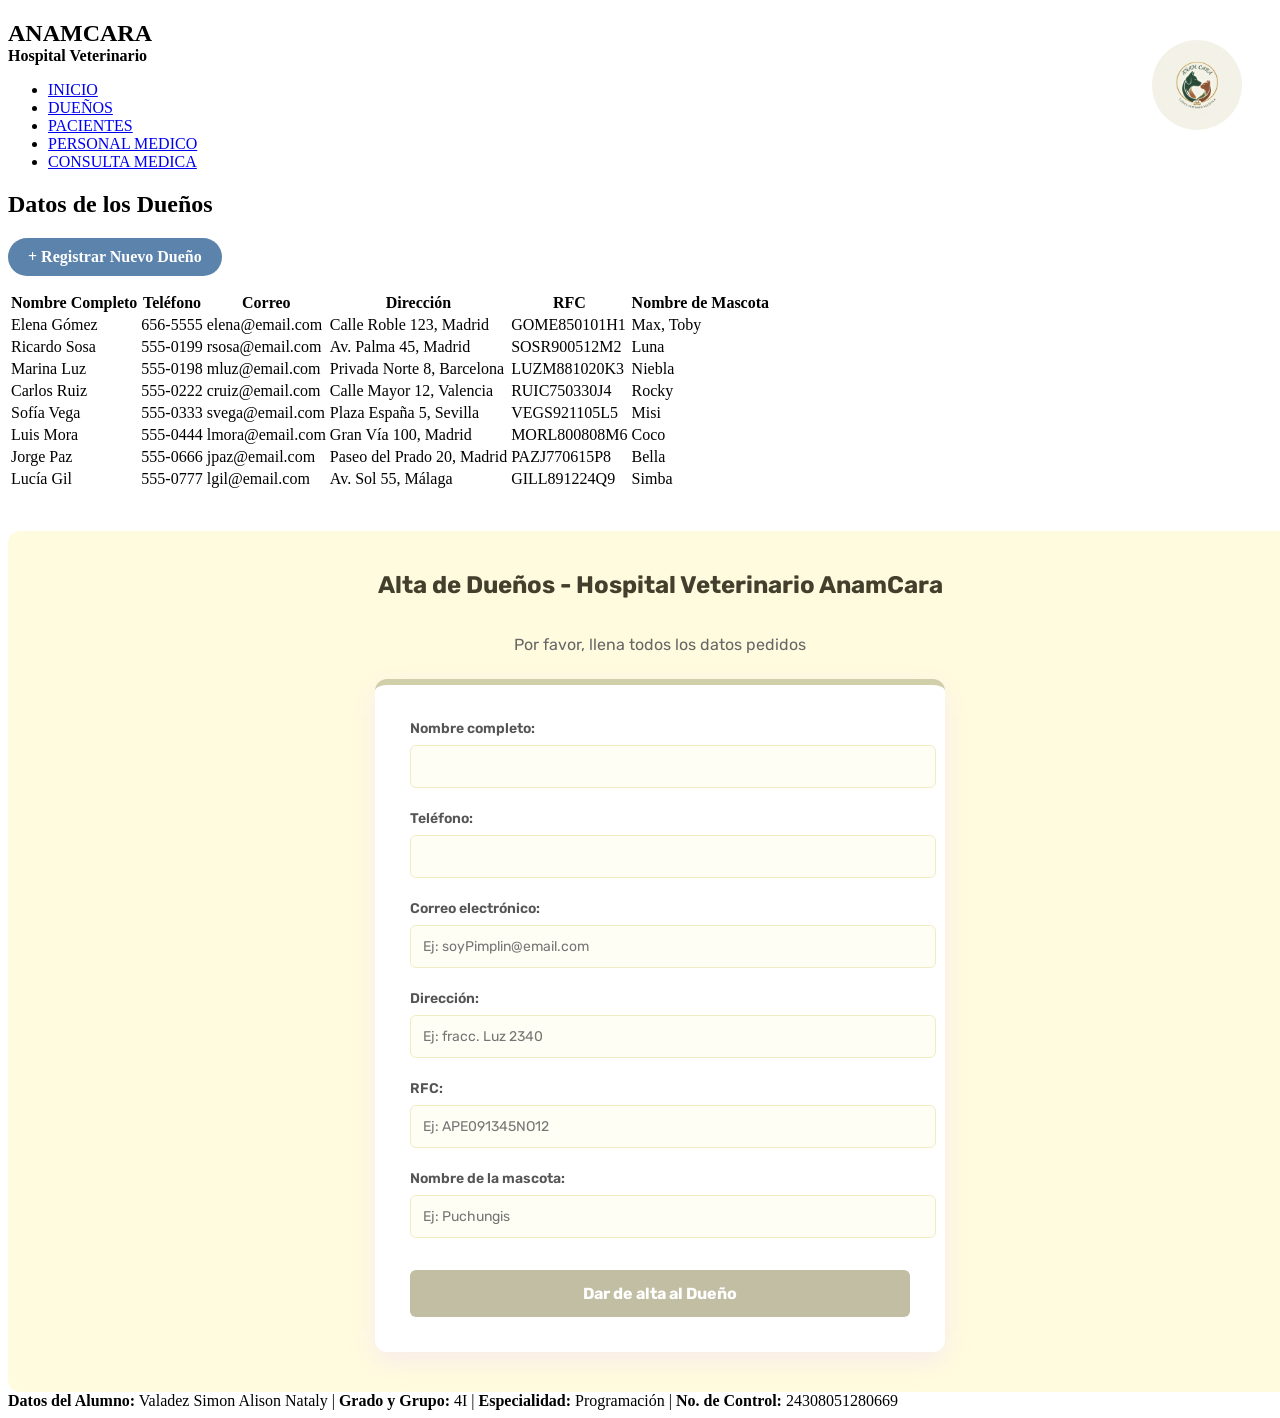
==== duenos.html @ 2ff643fc "Add files via upload base de datos sobre veterinaria, con un formulario para registrar nuevos client" ====
<!DOCTYPE html>
<html lang="es">
<head>
<title>VETERINARIA - Dueños</title>
<meta charset="utf-8">
<meta name="viewport" content="width=device-width, initial-scale=1">
<link rel="stylesheet" href="estilos.css">
<link rel="preconnect" href="https://fonts.googleapis.com">
<link rel="preconnect" href="https://fonts.gstatic.com" crossorigin>
<link href="https://fonts.googleapis.com/css2?family=Rubik:ital,wght@0,300..900;1,300..900&display=swap" rel="stylesheet">

<style>
  header {
    position: relative;
  }
  
  .header-logo {
    position: absolute;
    top: 20px;         
    right: 30px;      
    width: 90px;      
    height: auto;
    border-radius: 50%;
  }

  /* Estilos para el botón de ir al formulario y contenedor beige */
  .btn-ir-formulario {
    display: inline-block;
    background-color: #5b83ab;
    color: white;
    text-decoration: none;
    padding: 10px 20px;
    font-weight: bold;
    border-radius: 50px;
    margin-bottom: 15px;
    transition: background-color 0.3s;
  }
  .btn-ir-formulario:hover {
    background-color: #426283;
  }

  .seccion-formulario-beige {
    font-family: "Rubik", sans-serif;
    background-color: #fffbde;
    padding: 40px 20px;
    display: flex;
    flex-direction: column;
    align-items: center;
    width: 100%;
    margin-top: 40px;
    border-radius: 12px;
  }
  .form-container {
    max-width: 500px;
    width: 100%;
    background: white;
    padding: 35px;
    border-radius: 12px;
    box-shadow: 0 8px 24px rgba(245, 228, 242, 0.7);
    border-top: 6px solid #d1cfa9;
    text-align: left;
  }
  .form-group {
    margin-bottom: 22px;
  }
  .form-container label {
    display: block;
    margin-bottom: 8px;
    font-weight: 600;
    color: #555;
    font-size: 14px;
  }
  .form-container input[type="text"], .form-container input[type="number"] {
    width: 100%;
    padding: 12px;
    border: 1px solid #f2ecc4;
    border-radius: 6px;
    font-family: "Rubik", sans-serif;
    font-size: 14px;
    background-color:#fffef5;
    color: #333;
  }
  .btn-submit {
    background-color: #c2bea3;
    color: white;
    border: none;
    padding: 14px 15px;
    width: 100%;
    border-radius: 6px;
    font-size: 16px;
    font-weight: bold;
    cursor: pointer;
    font-family: "Rubik", sans-serif;
    margin-top: 10px;
  }
  .btn-submit:hover {
    background-color: #b0aa86;
  }
</style>
</head>
<body>

<header>
  <img src="anamcaraLogo.png" alt="Logo Anamcara" class="header-logo">

  <h2 style="margin-bottom: 0;">ANAMCARA</h2>
  <p style="margin-top: 0;"><strong>Hospital Veterinario</strong></p>
</header>

<section>
  <nav>
    <ul>
      <li><a href="index.html">INICIO</a></li>
      <li><a href="duenos.html">DUEÑOS</a></li>
      <li><a href="pacientes.html">PACIENTES</a></li>
      <li><a href="personal.html">PERSONAL MEDICO</a></li>
      <li><a href="consultas.html">CONSULTA MEDICA</a></li>
    </ul>
  </nav>
  
  <article>
    <section id="Dueños">
        <h2>Datos de los Dueños</h2>
        
        <a href="#alta-duenos-form" class="btn-ir-formulario">+ Registrar Nuevo Dueño</a>

        <table>
            <thead>
                <tr>
                    <th>Nombre Completo</th>
                    <th>Teléfono</th>
                    <th>Correo</th>
                    <th>Dirección</th>
                    <th>RFC</th>
                    <th>Nombre de Mascota</th>
                </tr>
            </thead>
            <tbody>
                <tr>
                    <td>Elena Gómez</td>
                    <td>656-5555</td>
                    <td>elena@email.com</td>
                    <td>Calle Roble 123, Madrid</td>
                    <td>GOME850101H1</td>
                    <td>Max, Toby</td>
                </tr>
                <tr>
                    <td>Ricardo Sosa</td>
                    <td>555-0199</td>
                    <td>rsosa@email.com</td>
                    <td>Av. Palma 45, Madrid</td>
                    <td>SOSR900512M2</td>
                    <td>Luna</td>
                </tr>
                <tr>
                    <td>Marina Luz</td>
                    <td>555-0198</td>
                    <td>mluz@email.com</td>
                    <td>Privada Norte 8, Barcelona</td>
                    <td>LUZM881020K3</td>
                    <td>Niebla</td>
                </tr>
                <tr>
                    <td>Carlos Ruiz</td>
                    <td>555-0222</td>
                    <td>cruiz@email.com</td>
                    <td>Calle Mayor 12, Valencia</td>
                    <td>RUIC750330J4</td>
                    <td>Rocky</td>
                </tr>
                <tr>
                    <td>Sofía Vega</td>
                    <td>555-0333</td>
                    <td>svega@email.com</td>
                    <td>Plaza España 5, Sevilla</td>
                    <td>VEGS921105L5</td>
                    <td>Misi</td>
                </tr>
                <tr>
                    <td>Luis Mora</td>
                    <td>555-0444</td>
                    <td>lmora@email.com</td>
                    <td>Gran Vía 100, Madrid</td>
                    <td>MORL800808M6</td>
                    <td>Coco</td>
                </tr>
                <tr>
                    <td>Jorge Paz</td>
                    <td>555-0666</td>
                    <td>jpaz@email.com</td>
                    <td>Paseo del Prado 20, Madrid</td>
                    <td>PAZJ770615P8</td>
                    <td>Bella</td>
                </tr>
                <tr>
                    <td>Lucía Gil</td>
                    <td>555-0777</td>
                    <td>lgil@email.com</td>
                    <td>Av. Sol 55, Málaga</td>
                    <td>GILL891224Q9</td>
                    <td>Simba</td>
                </tr>
            </tbody>
        </table>

        <div class="seccion-formulario-beige" id="alta-duenos-form">
            <h2 style="color: #423f2c; margin-top: 0;">Alta de Dueños - Hospital Veterinario AnamCara</h2>
            <p style="color: #666; margin-bottom: 25px;">Por favor, llena todos los datos pedidos</p>
            
            <div class="form-container">
                <form action="altas_duenos.html" method="POST">
                    <div class="form-group">
                        <label>Nombre completo:</label>
                        <input type="text" name="nombre_completo" required>
                    </div>
                   
                    <div class="form-group">
                        <label>Teléfono:</label>
                        <input type="number" name="telefono" required>
                    </div>
                   
                    <div class="form-group">
                        <label>Correo electrónico:</label>
                        <input type="text" name="correo" placeholder="Ej: soyPimplin@email.com" required>
                    </div>
                   
                    <div class="form-group">
                        <label>Dirección:</label>
                        <input type="text" name="direccion" placeholder="Ej: fracc. Luz 2340" required>
                    </div>
                   
                    <div class="form-group">
                        <label>RFC:</label>
                        <input type="text" name="rfc" placeholder="Ej: APE091345NO12" required>
                    </div>
               
                    <div class="form-group">
                        <label>Nombre de la mascota:</label>
                        <input type="text" name="nombre_mascota" placeholder="Ej: Puchungis" required>
                    </div>

                    <button type="submit" class="btn-submit">Dar de alta al Dueño</button>
                </form>
            </div>
        </div>

    </section>
  </article>
</section>

<footer>
  <div class="footer-content" style="color: black;">
    <strong>Datos del Alumno:</strong> Valadez Simon Alison Nataly | 
    <strong>Grado y Grupo:</strong> 4I | 
    <strong>Especialidad:</strong> Programación | 
    <strong>No. de Control:</strong> 24308051280669
  </div>
</footer>

</body>
</html>
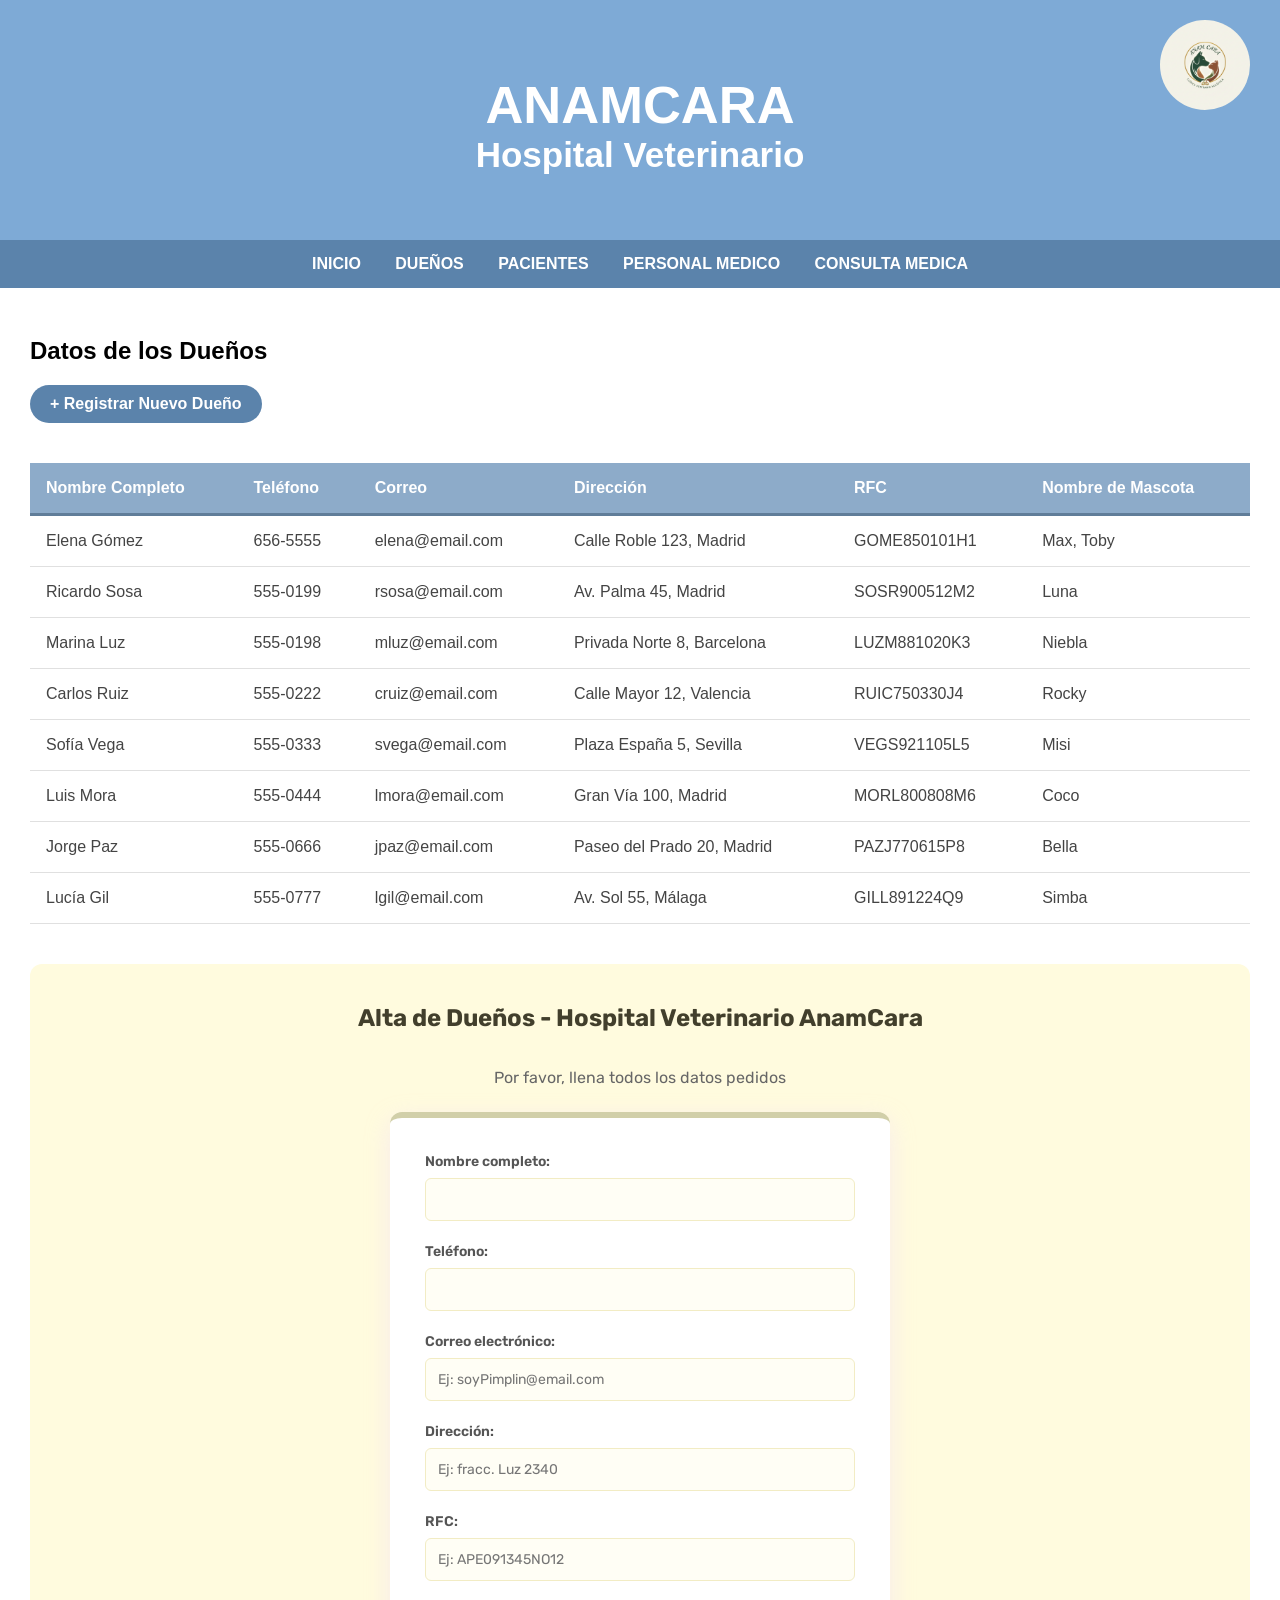
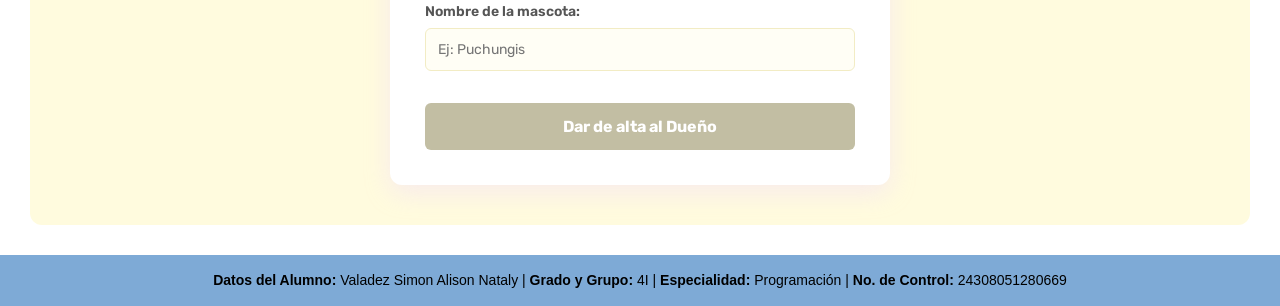
==== commit d3f5d8b0: "Update duenos.html" ====
--- a/duenos.html
+++ b/duenos.html
@@ -23,7 +23,7 @@
     border-radius: 50%;
   }
 
-  /* Estilos para el botón de ir al formulario y contenedor beige */
+
   .btn-ir-formulario {
     display: inline-block;
     background-color: #5b83ab;
@@ -258,4 +258,4 @@
 </footer>
 
 </body>
-</html>+</html>
--- a/estilos.css
+++ b/estilos.css
@@ -0,0 +1,99 @@
+* {
+  box-sizing: border-box;
+}
+
+body {
+  font-family: Arial, Helvetica, sans-serif;
+  margin: 0;
+}
+
+header {
+  background-color: #7eaad6;
+  padding: 30px;
+  text-align: center;
+  font-size: 35px;
+  color: white;
+}
+
+
+nav {
+  background: #5b83ab;
+  padding: 15px;
+  text-align: center;
+}
+
+nav ul {
+  list-style-type: none;
+  padding: 0;
+  margin: 0;
+}
+
+nav ul li {
+  display: inline-block;
+  margin: 0 15px;
+}
+
+nav ul li a {
+  text-decoration: none;
+  color: #ffffff;
+  font-weight: bold;
+}
+
+nav ul li a:hover {
+  color: #000;
+}
+
+
+article {
+  padding: 30px;
+  width: 100%;
+  background-color: #ffffff;
+}
+
+
+table {
+  width: 100%;
+  border-collapse: collapse;
+  margin: 25px 0;
+}
+
+th {
+  background-color: #8dabc9;
+  color: white;
+  padding: 16px;
+  text-align: left;
+  font-weight: bold;
+  border-bottom: 3px solid #607d99;
+}
+
+td {
+  padding: 16px;
+  text-align: left;
+  border-bottom: 1px solid #e0e0e0;
+  color: #444;
+}
+
+tr:hover {
+  background-color: #f5f5f5;
+}
+
+footer {
+  background-color: #7eaad6;
+  padding: 15px;
+  text-align: center;
+  color: white;
+  font-size: 14px;
+}
+
+.footer-content {
+  max-width: 1000px;
+  margin: 0 auto;
+  line-height: 1.5;
+}
+
+@media (max-width: 600px) {
+  nav ul li {
+    display: block;
+    margin: 10px 0;
+  }
+}
